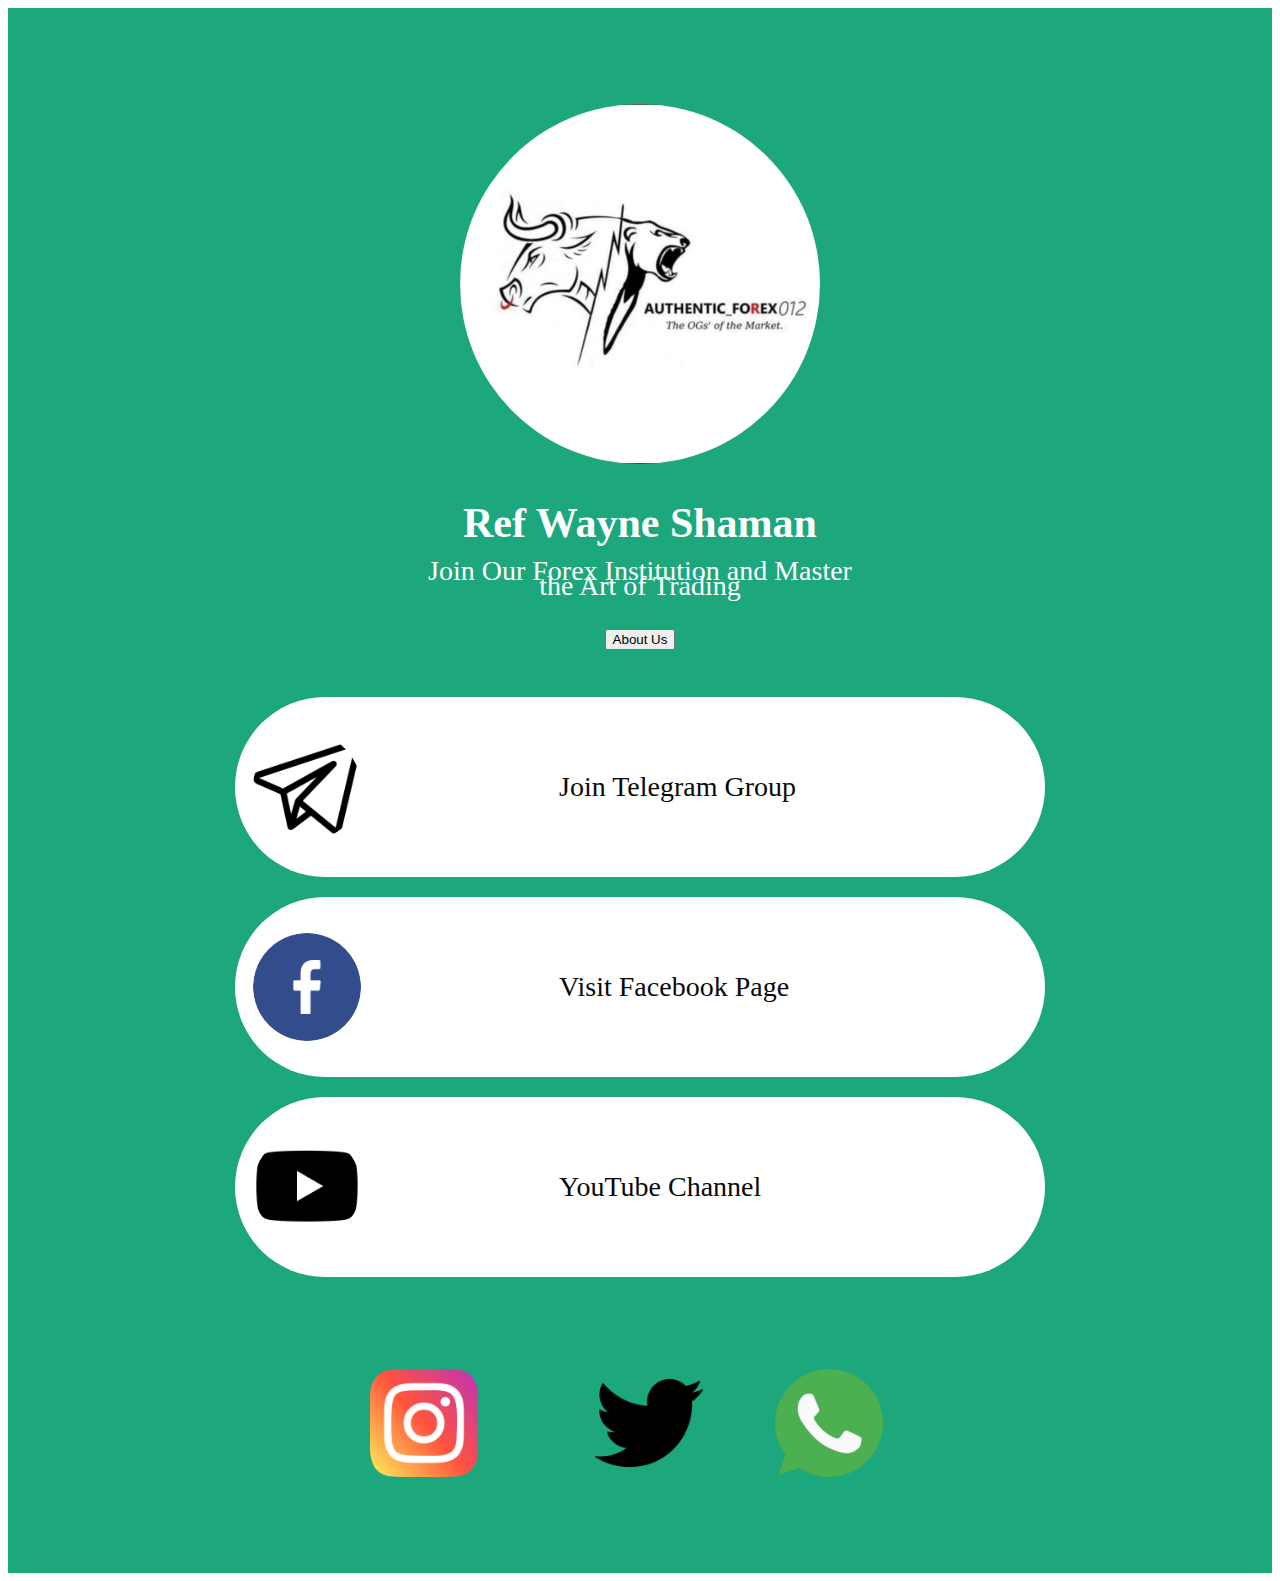
==== index.html @ f0d42b67 "Add files via upload" ====
<!DOCTYPE html>
<html lang="en">
<head>
    <meta charset="UTF-8">
    <meta name="viewport" content="width=device-width, initial-scale=1.0">
    <link rel="stylesheet" href="style.css">
    <title>Home</title>
</head>
<body>
    <div class="App">
        <header class="App-header">
            <br>
            <br>
            <br>
            <img src="./images/Logo.jpg" class="App-logo" alt="Logo">
            <h2>Ref Wayne Shaman</h2>
            <p class="para">Join Our Forex Institution and Master</p>
            <p class="para2">the Art of Trading</p>

            <button class='aboutButton' onclick="navigateToAboutUs()">About Us</button>

            <br>

            <div class="secondDiv">
                <img src="./images/telegram.png" class="social-logo" alt="Telegram Icon">
                <a class="App-link" href="https://t.me/authentic_forex" target="_blank" rel="noopener noreferrer">
                    Join Telegram Group
                </a>
            </div>

            <div class="secondDiv">
                <img src="./images/facebook.png" class="social-logo" alt="Facebook Icon">
                <a class="App-link" href="https://www.facebook.com/galaletsang.maponyane.92?mibextid=ZbWKwL" target="_blank" rel="noopener noreferrer">
                    Visit Facebook Page
                </a>
            </div>

            <div class="secondDiv">
                <img src="./images/youtube.png" class="social-logo" alt="YouTube Icon">
                <a class="App-link" href="https://www.youtube.com/@Gmaps012" target="_blank" rel="noopener noreferrer">
                    YouTube Channel
                </a>
            </div>

            <div class="lastDiv">
                <a href="https://twitter.com/GalaletsangMap3?t=Rv0YmjdvCoyFvyi1ntj13g&s=08" target="_blank" rel="noopener noreferrer">
                    <img src="./images/twitter.png" class="social2" alt="Twitter Icon">
                </a>
                <a href="https://instagram.com/g_maps_za?utm_source=qr&igshid=MzNlNGNkZWQ4Mg%3D%3D" target="_blank" rel="noopener noreferrer">
                    <img src="./images/instagram.png" class="social1" alt="Instagram Icon">
                </a>
                <a href="https://www.whatsapp.com/business/" target="_blank" rel="noopener noreferrer">
                    <img src="./images/whatsapp.png" class="social3" alt="WhatsApp Icon">
                </a>
            </div>
            <br>
            <br>
            <br>
        </header>
    </div>
    <script>
        function navigateToAboutUs() {
            // Add your JavaScript code to handle navigation back to the home page here
            window.location.href = './about-us.html';
        }
    </script>
</body>
</html>
---- style.css ----
/* Basic CSS */

body {
  text-align: center;
}

.vision-statement {
  font-size: 24px;
  font-weight: bold;
}

.sentence {
  font-size: 18px;
}

.backButton {
  margin-bottom: 80px;
}
.aboutButton {
  margin-bottom: 15px;
}

.divStatement {
  align-items: center;
  height: 100%;
  margin-left: 3ch;
  margin-right: 3ch;
}

.App-logo {
  height: 40vmin;
  pointer-events: none;
  border-radius: 50%;
}

.secondDiv {
  position: relative;
  height: 20vmin;
  width: 90vmin;
  background-color: #fff;
  border-radius: 20vmin;
  margin-bottom: 20px;
}

.lastDiv {
  position: relative;
  height: 20vmin;
  width: 90vmin;
  margin-bottom: 0px;
}

.social {
  height: 12vmin;
  position: absolute;
  top: 40%;
}

.social1 {
  height: 12vmin;
  position: absolute;
  left: 15vmin;
  top: 40%;
}

.social2 {
  height: 12vmin;
  position: absolute;
  top: 40%;
  left: 40vmin;
}

.para {
  margin-bottom: -5vmin;
  margin-top: -3vmin;
}

.para2 {
  margin-bottom: 3vmin;
}

.social3 {
  height: 12vmin;
  position: absolute;
  top: 40%;
  left: 60vmin;
}

.social-logo {
  height: 12vmin;
  border-radius: 50%;
  position: absolute;
  left: 2vmin;
  top: 20%;
}

.secondDiv::before {
  top: 0;
}

.secondDiv::after {
  bottom: 0;
}

.App-header {
  background-color: #1ca77d;
  min-height: 100vmin;
  display: flex;
  flex-direction: column;
  align-items: center;
  justify-content: center;
  font-size: calc(10px + 2vmin);
  color: white;
}

.App-link {
  color: #090909;
  text-decoration: none;
  display: flex;
  align-items: center;
  height: 100%;
  margin-left: 40%;
}
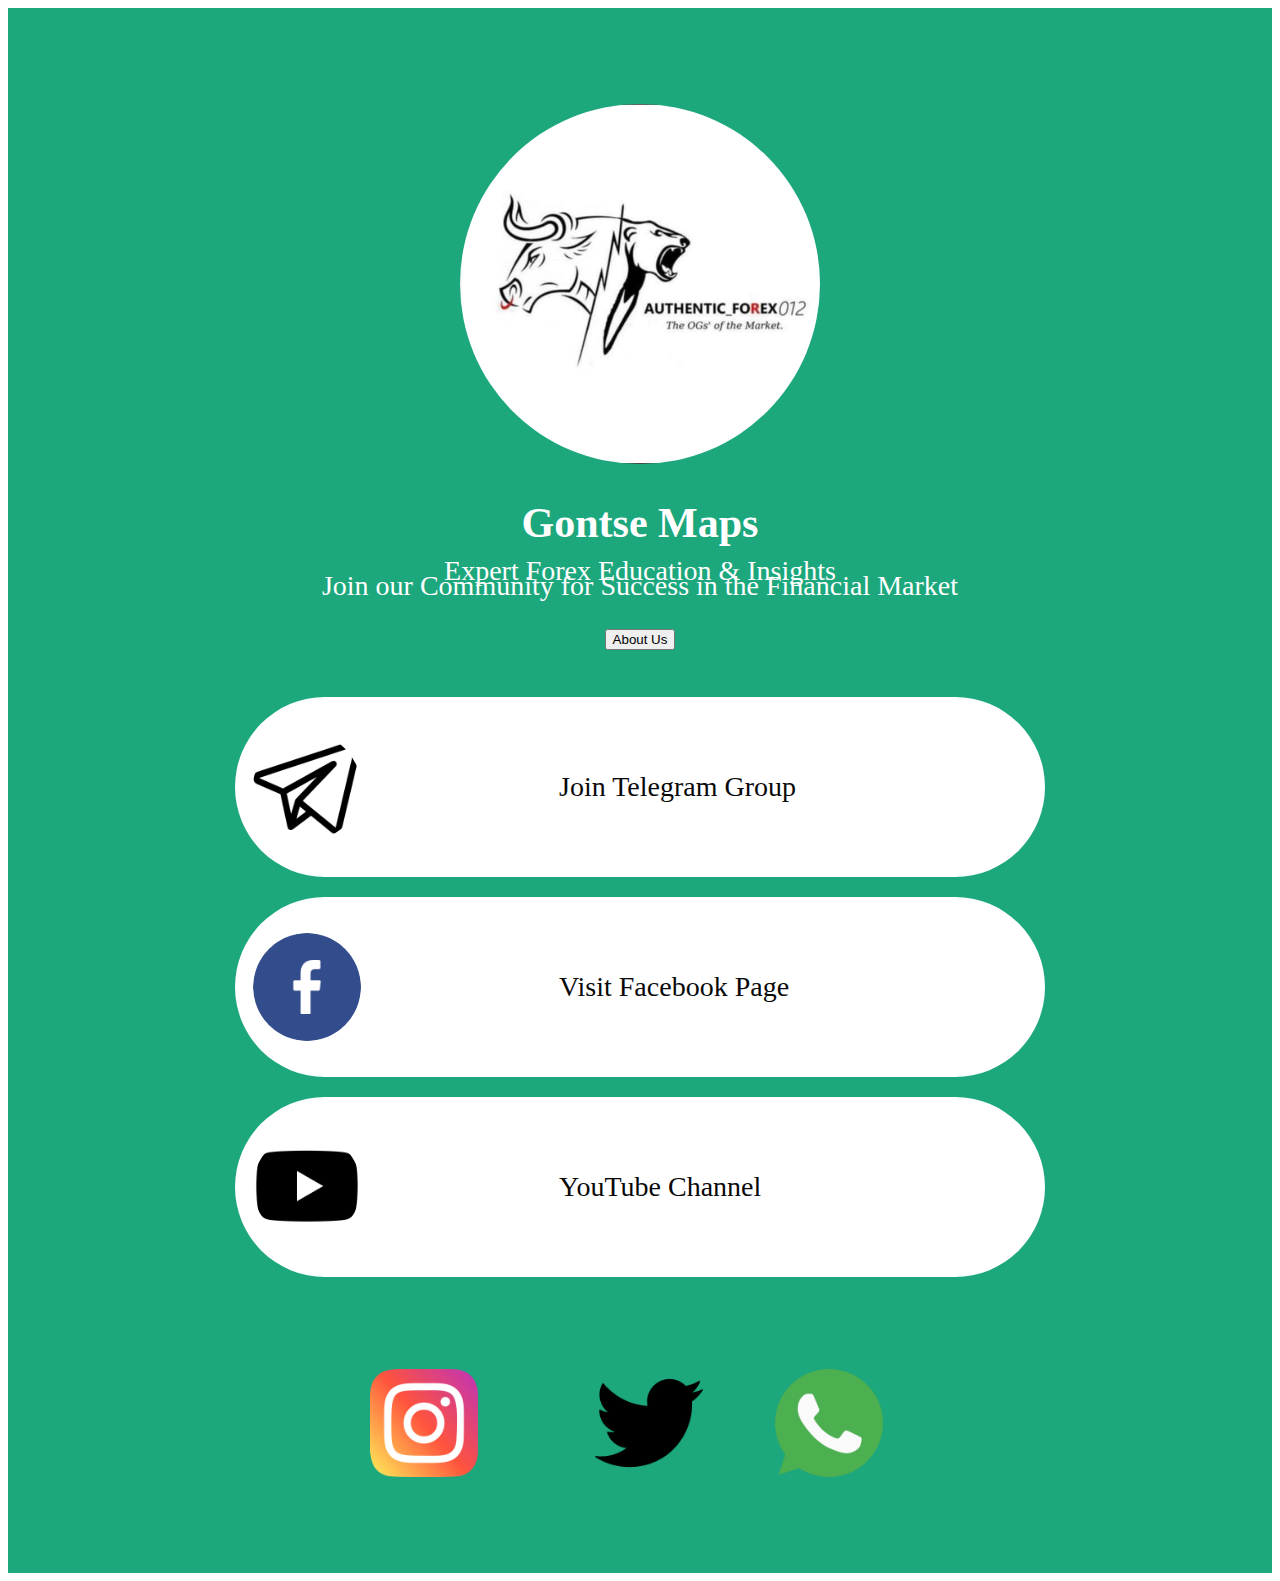
==== commit a8ff3383: "Update index.html" ====
--- a/index.html
+++ b/index.html
@@ -13,9 +13,9 @@
             <br>
             <br>
             <img src="./images/Logo.jpg" class="App-logo" alt="Logo">
-            <h2>Ref Wayne Shaman</h2>
-            <p class="para">Join Our Forex Institution and Master</p>
-            <p class="para2">the Art of Trading</p>
+            <h2>Gontse Maps</h2>
+            <p class="para">Expert Forex Education & Insights</p>
+            <p class="para2">Join our Community for Success in the Financial Market</p>
 
             <button class='aboutButton' onclick="navigateToAboutUs()">About Us</button>
 
